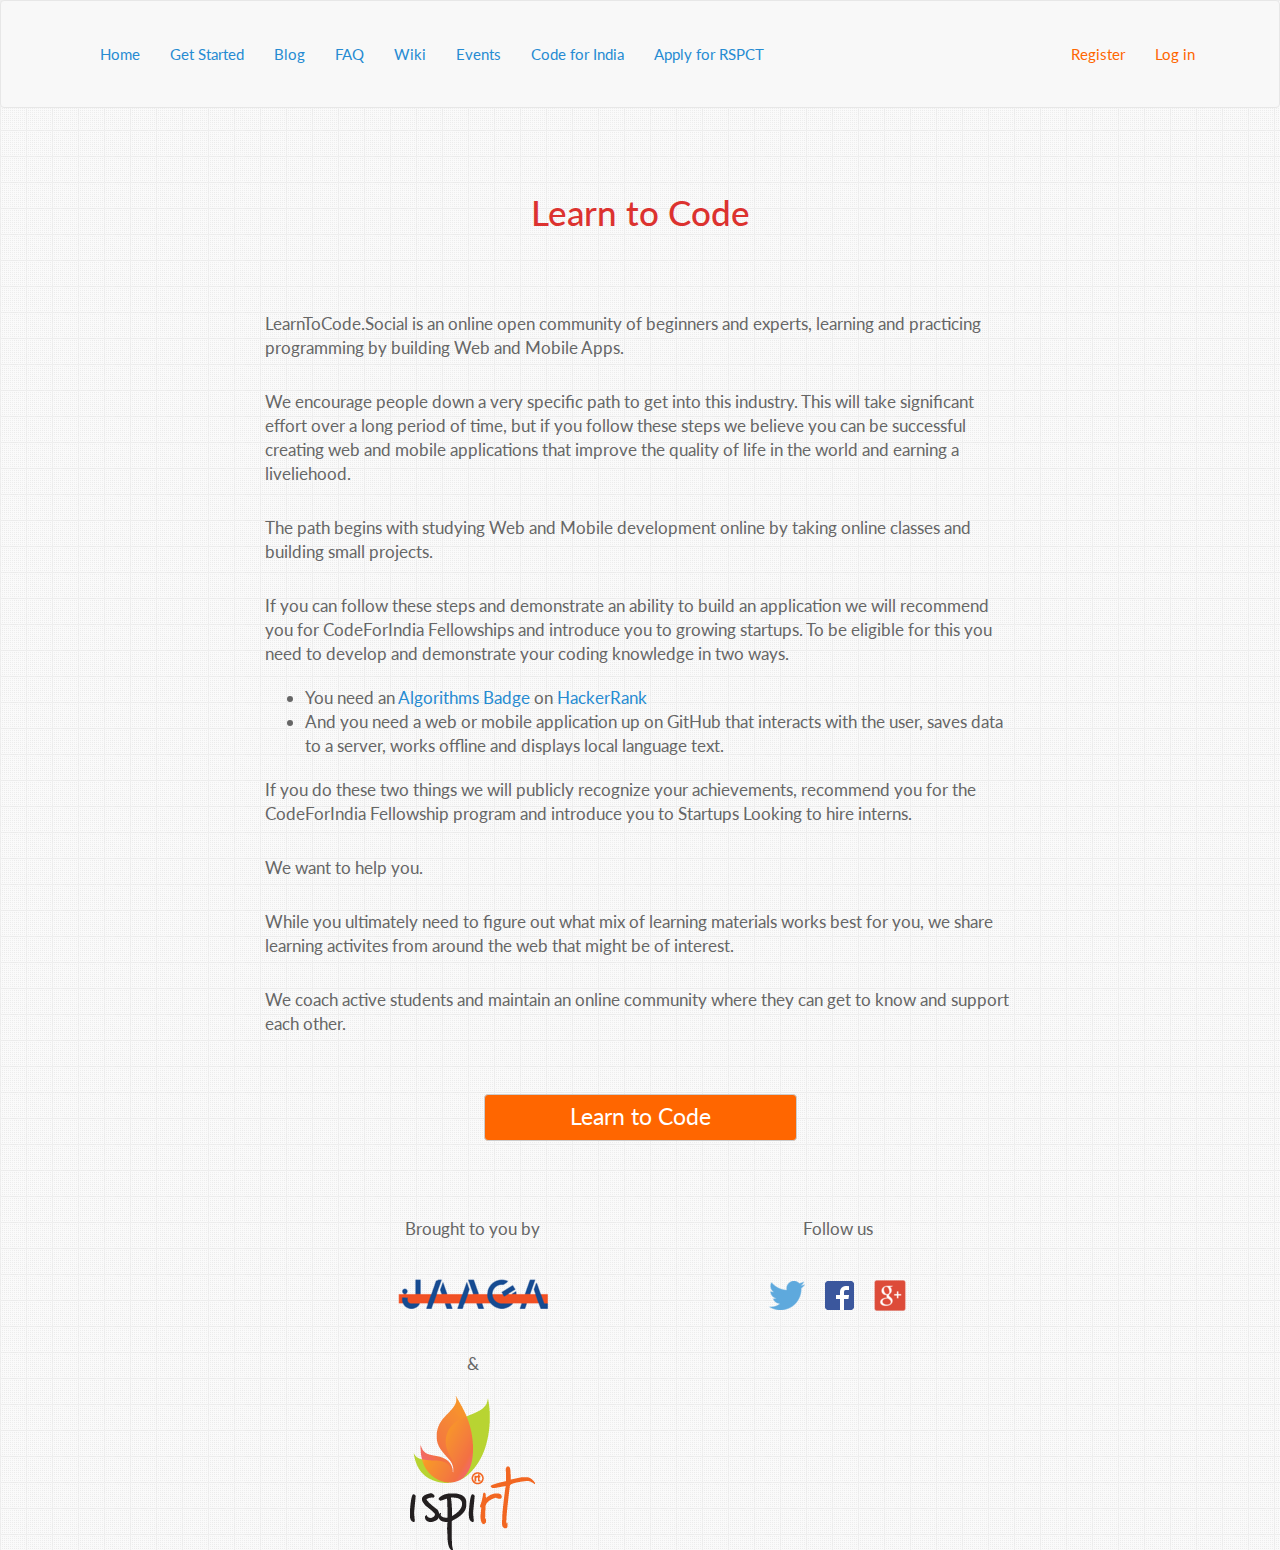
==== index.html @ abe140ca "Minor update" ====
<!doctype html>
<html lang="en">

<head>
	<title>Learn to Code | Learn to build Web and Mobile Apps</title>
    <meta name="description" content="
        LearnToCode.Social is an online open community of beginners and experts, 
        learning and practicing programming by building Web and Mobile Apps.">

            <meta charset="UTF-8">
    <meta http-equiv="X-UA-Compatible" content="IE=edge">

	<meta name="viewport" content="width=device-width, initial-scale=1">

    <!-- <link rel="icon" href="/static/img/rspct-favicon.png"> -->

	<link rel="stylesheet" href="/static/css/bootstrap-3.3.2.min.css">
	<link rel="stylesheet" href="/static/css/main.css">
	<link rel="stylesheet" href="//fonts.googleapis.com/css?family=Lato">

    <script>
        (function(i,s,o,g,r,a,m){i['GoogleAnalyticsObject']=r;i[r]=i[r]||function(){
        (i[r].q=i[r].q||[]).push(arguments)},i[r].l=1*new Date();a=s.createElement(o),
        m=s.getElementsByTagName(o)[0];a.async=1;a.src=g;m.parentNode.insertBefore(a,m)
        })(window,document,'script','//www.google-analytics.com/analytics.js','ga');

        ga('create', 'UA-60143804-2', 'auto');
        ga('send', 'pageview');
    </script>


</head>

<body>

<nav class="navbar navbar-default navbar-custom">
  <div class="container">
    <div class="navbar-header">
      <button type="button" class="navbar-toggle collapsed" data-toggle="collapse" data-target="#bs-example-navbar-collapse-1">
        <span class="sr-only">Toggle navigation</span>
        <span class="icon-bar"></span>
        <span class="icon-bar"></span>
        <span class="icon-bar"></span>
        <span class="icon-bar"></span>
      </button>
    </div>

    <div class="collapse navbar-collapse" id="bs-example-navbar-collapse-1">
      <ul class="nav navbar-nav">
        <li><a href="/">Home</a></li>
        <li><a href="/get-started">Get Started</a></li>
        <li><a href="http://blog.learntocode.social">Blog</a></li>
        <li><a href="/faq">FAQ</a></li>
        <li><a href="https://github.com/learntocode-social/Wiki/wiki" target="_blank">Wiki</a></li>
        <li><a href="/events">Events</a></li>
        <li><a href="http://codeforindia.org/cfi-fellowship-program" target="_blank">Code for India</a></li>
        <li><a href="http://rspct.in" target="_blank">Apply for RSPCT</a></li>
      </ul>
      
      <ul class="nav navbar-nav navbar-right">
          <li><a href="/register">Register</a></li>
          <li><a href="https://learntocode-social.slack.com">Log in</a></li>
      </ul>
    </div>
  </div>
</nav>


<div class="container">
	<div class="row">
		<div class="col-md-12 title-text">
			<h1 class="text-center">Learn to Code</h1>
		</div>
	</div>
</div>

<div class="container">
	<div class="row">
		<div class="col-md-offset-2 col-md-8">
            <p>
                LearnToCode.Social is an online open community of beginners 
                and experts, learning and practicing programming by building Web and 
                Mobile Apps.
            </p>

            <p>
                We encourage people down a very specific path to get into this 
                industry. This will take significant effort over a long period 
                of time, but if you follow these steps we believe you can be 
                successful creating web and mobile applications that improve 
                the quality of life in the world and earning a liveliehood.
            </p>

            <p>
                The path begins with studying Web and Mobile development online 
                by taking online classes and building small projects. 
            </p>

		    <p>
                If you can follow these steps and demonstrate an ability to 
                build an application we will recommend you for CodeForIndia 
                Fellowships and introduce you to growing startups. To be eligible
                for this you need to develop and demonstrate your coding knowledge
                in two ways.
            </p>

            <ul>
                <li>
                    You need an <a href="https://www.hackerrank.com/domains/algorithms/" target="_blank"> Algorithms Badge</a> 
                    on <a href="https://www.hackerrank.com/scoring/how-to-earn-badges" target="_blank">HackerRank</a>
                </li>
                <li>
                    And you need a web or mobile application up on GitHub 
                    that interacts with the user, saves data to a server, 
                    works offline and displays local language text.
                </li>
            </ul>

            <p>
                If you do these two things we will publicly recognize your
                achievements, recommend you for the CodeForIndia Fellowship program
                and introduce you to Startups Looking to hire interns.
            </p>

            <p>
                We want to help you.
            </p>

            <p>
                While you ultimately need to figure out what mix of learning 
                materials works best for you, we share learning activites from around the web that might be of interest.
            </p>

		    <p>
                We coach active students and maintain an online community where they can get to know and support each other.
            </p>

            <div class="col-xs-12 col-sm-offset-3 col-sm-6 col-md-offset-3 col-md-6 margin-md-top">
                <div class="btn-group cta-btn btn-group-justified btn-lg" role="group" aria-label="...">
                <div class="btn-group" role="group">
                    <a href="/register"><button type="button" class="btn btn-default ">Learn to Code</button></a>
                </div>
            </div>
        </div>
    </div>
</div>

<div class="padding-md-top padding-md-bot">
</div>

<div class="container">
    <div class="row col-md-offset-2 col-md-8 text-center">
        <div class="col-xs-12 col-md-6 logo">
            <p>Brought to you by</p>

            <div class="margin-md-top">
                <a href="http://jaaga.in" target="_blank">
                    <img src="/static/img/jaaga-logo.png">
                </a>
            </div>

            <p class="margin-md-top">&amp;</p>

            <div>
                <a href="http://www.ispirt.in/" target="_blank">
                    <img src="/static/img/ispirit-logo.png">
                </a>
            </div>
        </div>

        <div class="col-xs-12 col-md-6 social-media text-center">
            <p>Follow us</p>

            <div class="margin-md-top">
                <a href="https://twitter.com/ltcsocial" target="_blank" class="button">
                    <img src="/static/img/twitter-logo.png">
                </a>
                &nbsp;
                &nbsp;
                <a href="https://facebook.com/learntocode.social" target="_blank" class="button">
                    <img src="/static/img/facebook-logo.png">
                </a>
                &nbsp;
                &nbsp;
                <a href="https://www.google.com/+LearntoCodeSocialCommunity" target="_blank" class="button">
                    <img src="/static/img/google-plus-logo.png">
                </a>
            </div>
        </div>
    </div>
</div>

<script type="text/javascript">
    setTimeout(function(){var a=document.createElement("script");
            var b=document.getElementsByTagName("script")[0];
            a.src=document.location.protocol+"//script.crazyegg.com/pages/scripts/0030/0900.js?"+Math.floor(new Date().getTime()/3600000);
            a.async=true;a.type="text/javascript";b.parentNode.insertBefore(a,b)}, 1);
</script>

<script src="/static/js/jquery-2.1.3.min.js"></script>
<script src="/static/js/bootstrap-3.3.2.min.js"></script>


</body>

</html>
---- static/css/main.css ----
body {
	background-image: url(/static/img/tiny-grid.png);
	font-family: "Lato", sans-serif;
    color: #666;
}

a, a:hover, a:active {
    text-decoration: none;
    color: #268BD2;
}

h1 a, h1 a:hover, h1 a:active {
    text-decoration: none;
    color: #DC322F;
}

h2 a, h2 a:hover, h2 a:active {
    text-decoration: none;
    color: #DC322F;
}

p {
    font-size: 1.2em;
    color: #666;
    padding-top: 0.6em;
    padding-bottom: 0.6em;
}

ul {
    font-size: 1.2em;
    color: #666;
}

.navbar-custom {
	padding: 2em;
}

.navbar-default .navbar-nav > li > a {
	font-size: 0.9em;
    color: #268BD2;
}

.navbar-default .navbar-right > li > a {
    color: #FF6600;
}

.title-text {
	padding-top: 3em;
	padding-bottom: 4em;
}

.title-text h1 {
	line-height: 1.3em;
}

.post-nav-btn {
	white-space: normal;
    
}
	
.btn-border {
	border: solid 1px #BDBDBD;
	border-radius: 10px;
	padding: 3%;

}

.cta-btn .btn {
	background-color: #FF6600;
	color: white;
	font-size: 1.25em;
}

.cta-btn .btn:hover {
	background-color: #F57C00;
}

.footer-content li {
	display: inline;
}

.jaaga-logo {
    height: 70px;
    background: url(/img/jaaga-logo.png) center center no-repeat;
}

.ispirit-logo {
    height: 154px;
    background: url(/img/ispirit-logo.png) center center no-repeat;
}

.color-orange {
    color: #FF6600;
}

.color-blue {
    color: #268BD2;
}

.color-red {
    color: #DC322F;
}

h1 {
	font-size: 2.5em;
    color: #DC322F;
}

h1.h2 {
	font-size:1.8em;
	line-height: 1.75em;
	text-align: center;
    color: #DC322F;
}

h2 {
	font-size:1.8em;
	line-height: 1.75em;
	text-align: center;
    color: #DC322F;
}

h3 {
	font-size:1.6em;
	line-height: 1.75em;
	text-align: center;
    color: #DC322F;
}

a:active {
    position: relative;
    top: 2px;
}

.margin-md-top {
	margin-top: 2em;
}

.margin-md-bot {
	margin-bottom: 2em;
}

.padding-md-top {
    padding-top: 2em;
}

.padding-md-bot {
    padding-bottom: 2em;
}

.margin-lg-top {
    margin-top: 4em;
}

.margin-lg-bot {
    margin-bottom: 4em;
}
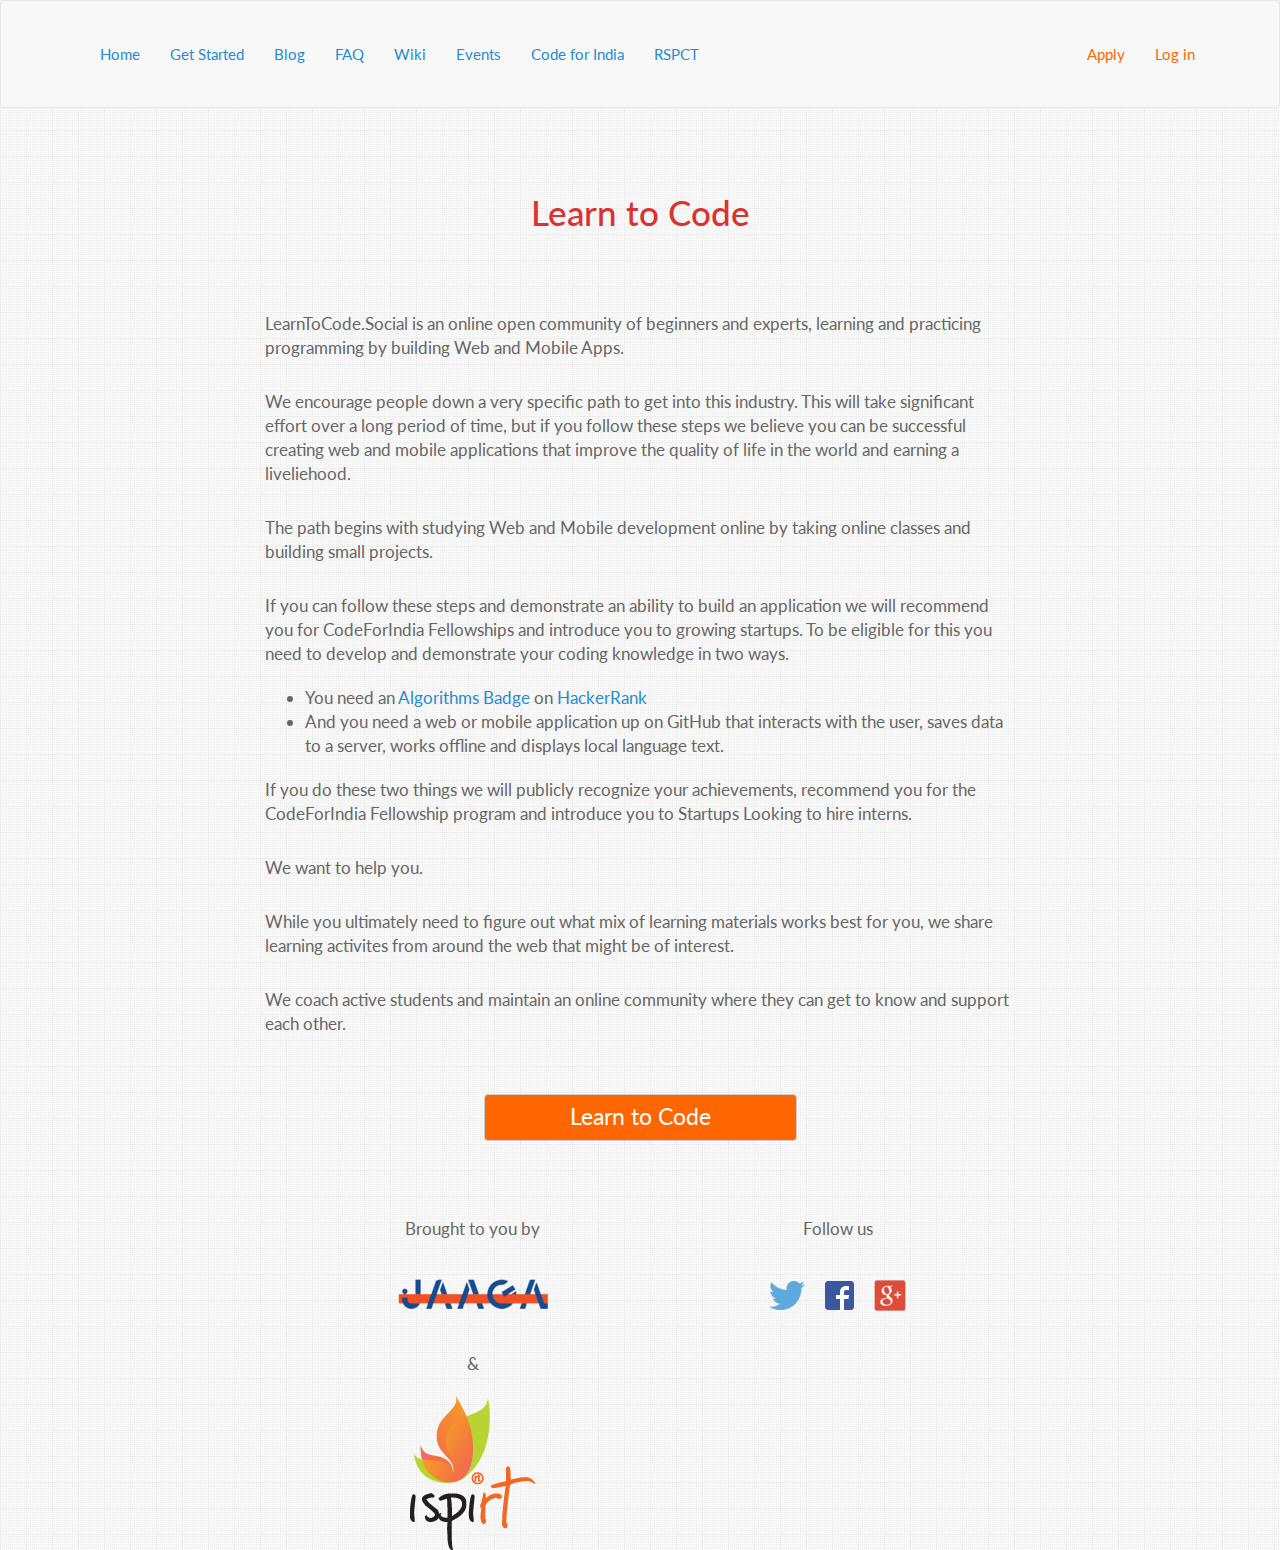
==== commit a24d8fbe: "Update" ====
--- a/index.html
+++ b/index.html
@@ -54,11 +54,11 @@
         <li><a href="https://github.com/learntocode-social/Wiki/wiki" target="_blank">Wiki</a></li>
         <li><a href="/events">Events</a></li>
         <li><a href="http://codeforindia.org/cfi-fellowship-program" target="_blank">Code for India</a></li>
-        <li><a href="http://rspct.in" target="_blank">Apply for RSPCT</a></li>
+        <li><a href="http://rspct.in" target="_blank">RSPCT</a></li>
       </ul>
       
       <ul class="nav navbar-nav navbar-right">
-          <li><a href="/register">Register</a></li>
+          <li><a href="/apply">Apply</a></li>
           <li><a href="https://learntocode-social.slack.com">Log in</a></li>
       </ul>
     </div>
@@ -138,7 +138,7 @@
             <div class="col-xs-12 col-sm-offset-3 col-sm-6 col-md-offset-3 col-md-6 margin-md-top">
                 <div class="btn-group cta-btn btn-group-justified btn-lg" role="group" aria-label="...">
                 <div class="btn-group" role="group">
-                    <a href="/register"><button type="button" class="btn btn-default ">Learn to Code</button></a>
+                    <a href="/apply"><button type="button" class="btn btn-default ">Learn to Code</button></a>
                 </div>
             </div>
         </div>
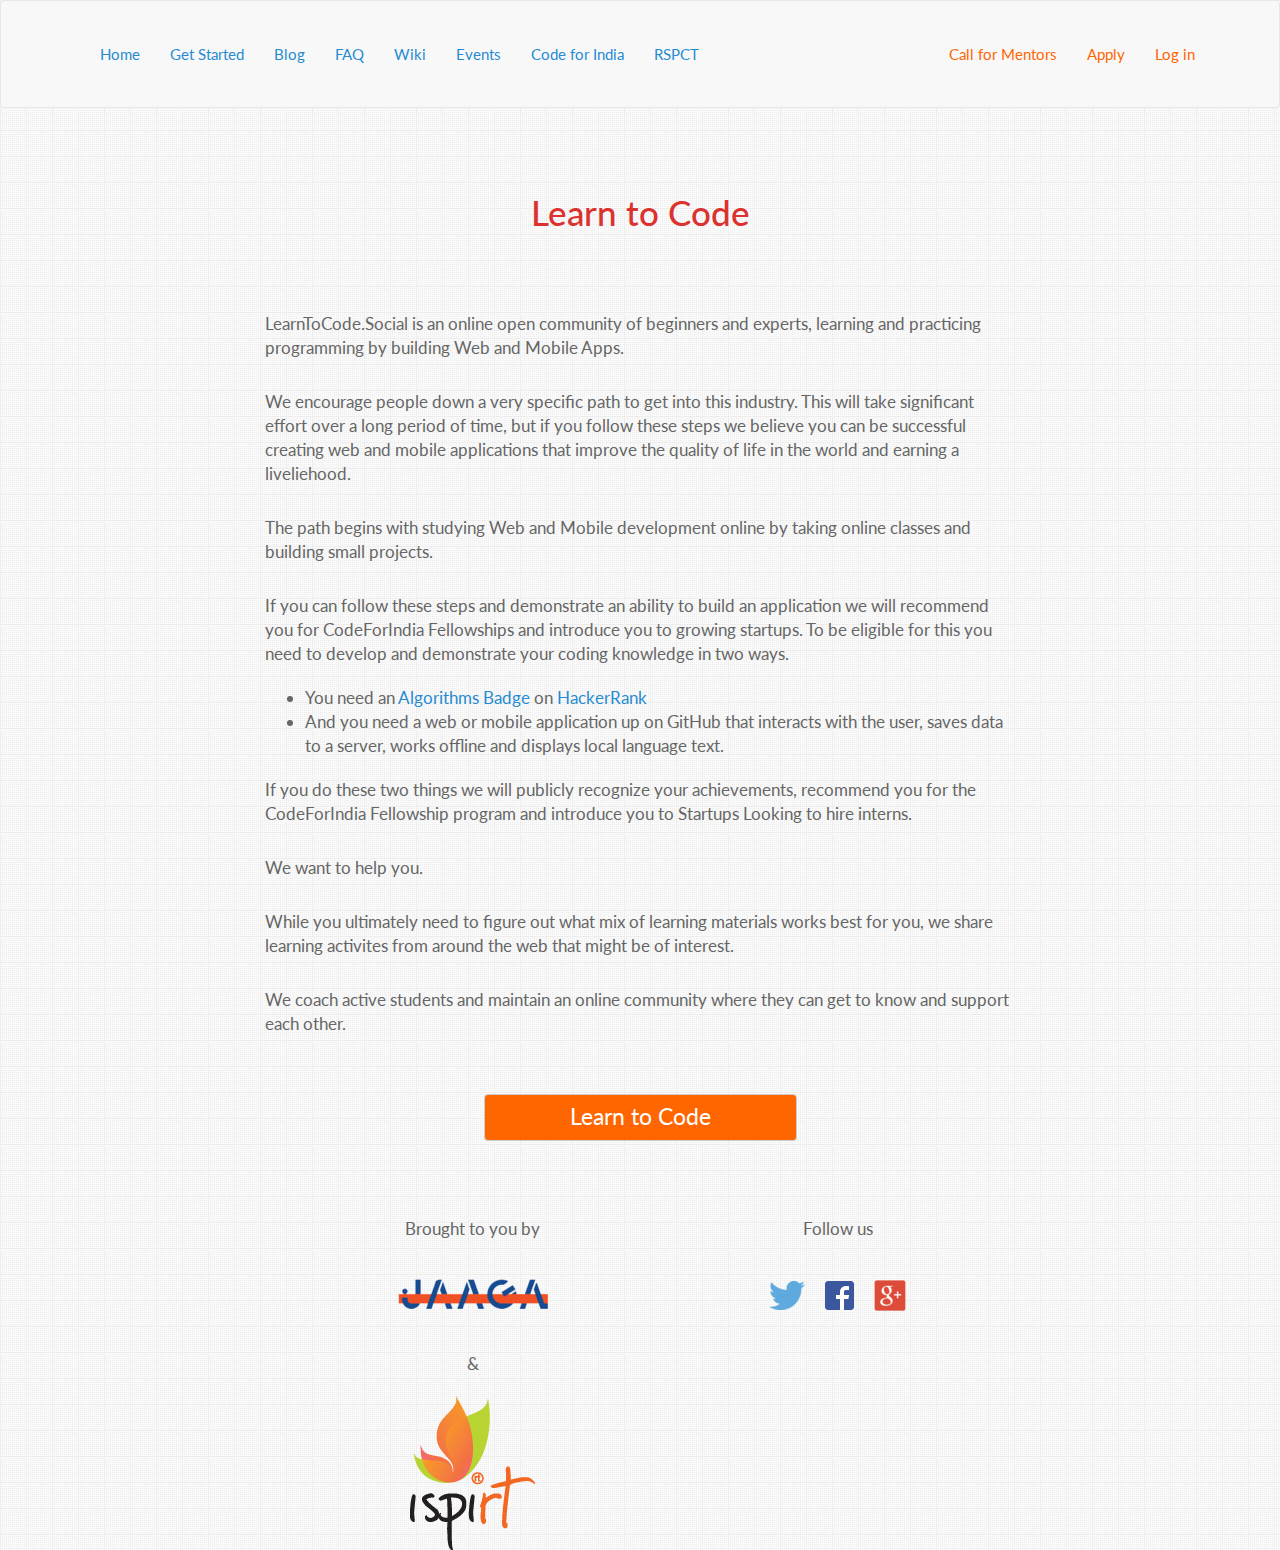
==== commit 25e07c97: "Add Call for Mentors" ====
--- a/index.html
+++ b/index.html
@@ -58,7 +58,8 @@
       </ul>
       
       <ul class="nav navbar-nav navbar-right">
-          <li><a href="/apply">Apply</a></li>
+          <li><a href="/call-for-mentors/">Call for Mentors</a></li>
+          <li><a href="/apply/">Apply</a></li>
           <li><a href="https://learntocode-social.slack.com">Log in</a></li>
       </ul>
     </div>
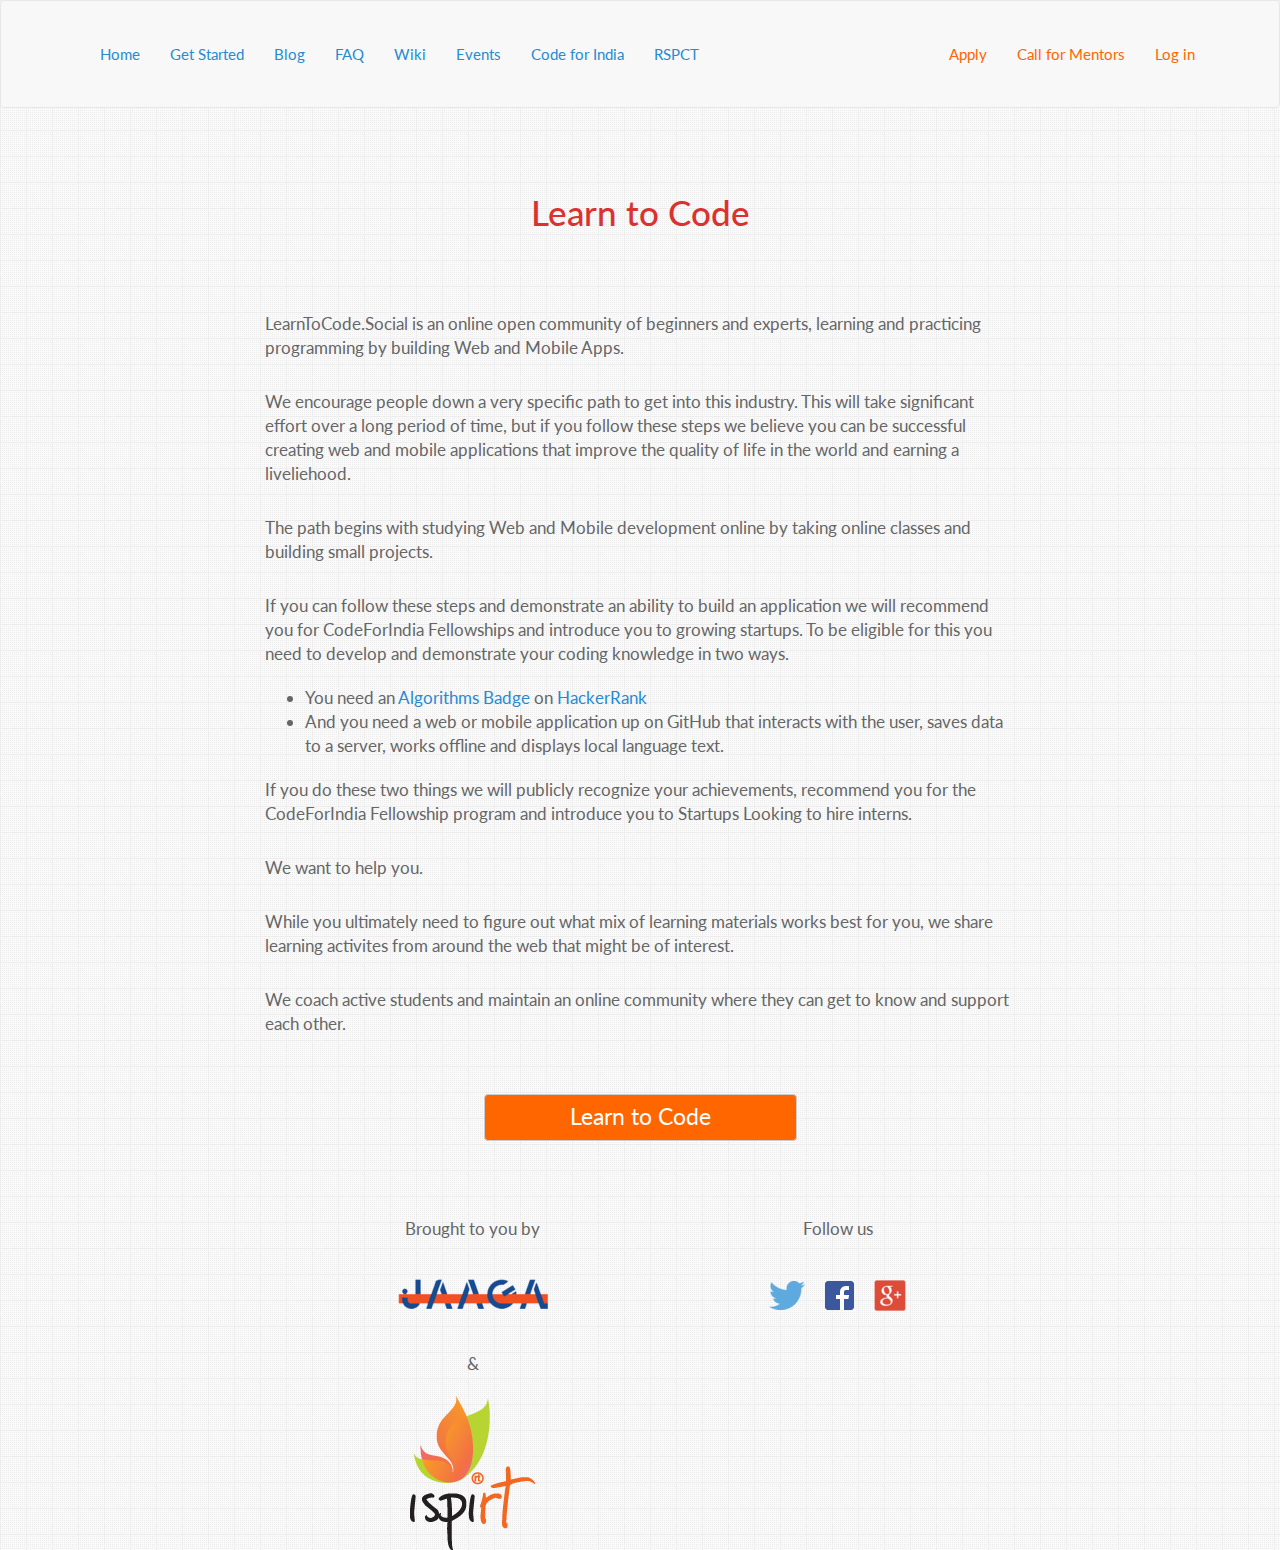
==== commit a7d4f8aa: "Update" ====
--- a/index.html
+++ b/index.html
@@ -58,8 +58,8 @@
       </ul>
       
       <ul class="nav navbar-nav navbar-right">
+          <li><a href="/apply/">Apply</a></li>
           <li><a href="/call-for-mentors/">Call for Mentors</a></li>
-          <li><a href="/apply/">Apply</a></li>
           <li><a href="https://learntocode-social.slack.com">Log in</a></li>
       </ul>
     </div>
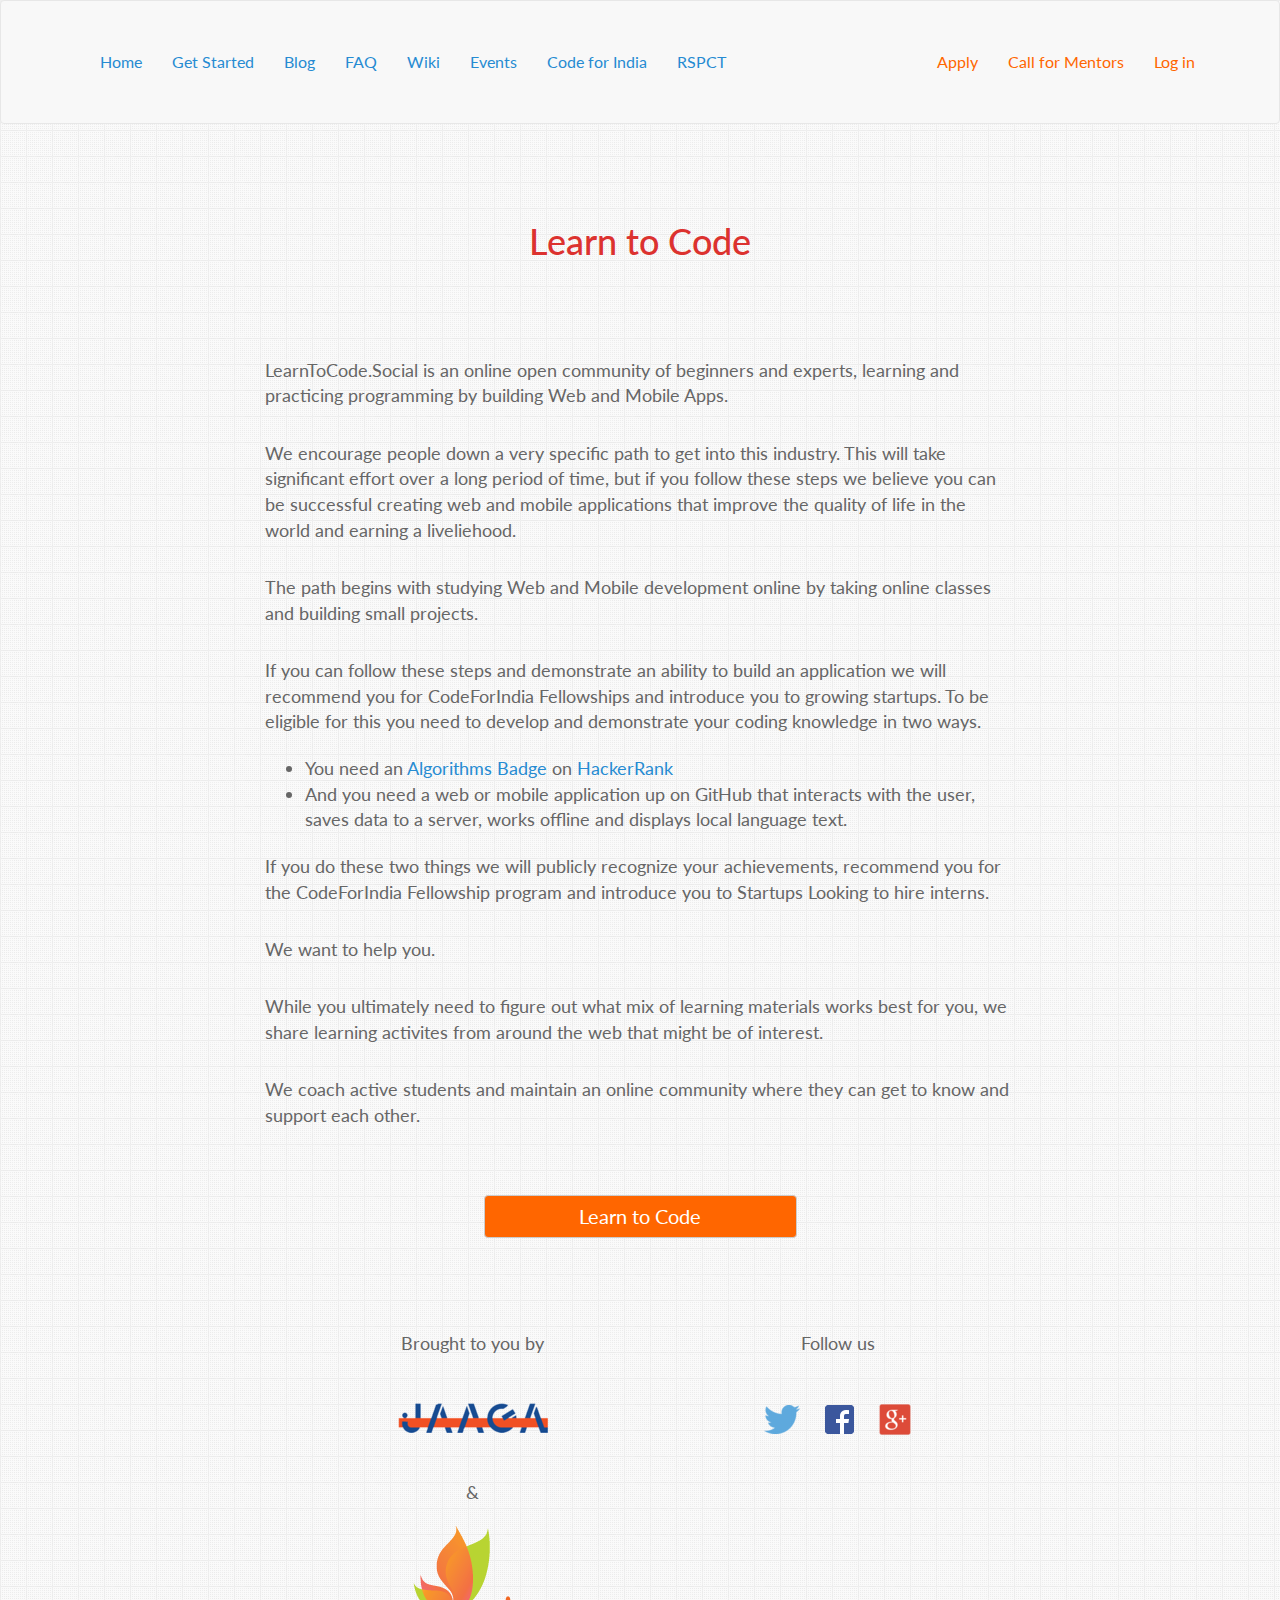
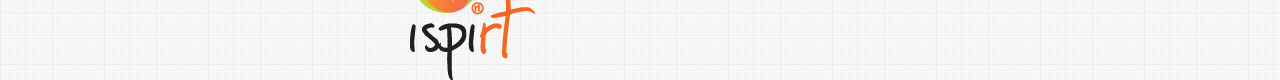
==== commit 8a2d62f0: "Updates" ====
--- a/index.html
+++ b/index.html
@@ -2,7 +2,7 @@
 <html lang="en">
 
 <head>
-	<title>Learn to Code | Learn to build Web and Mobile Apps</title>
+	<title>Learn to Code | Learn and practice programming by writing programs</title>
     <meta name="description" content="
         LearnToCode.Social is an online open community of beginners and experts, 
         learning and practicing programming by building Web and Mobile Apps.">
--- a/static/css/main.css
+++ b/static/css/main.css
@@ -1,6 +1,7 @@
 body {
 	background-image: url(/static/img/tiny-grid.png);
 	font-family: "Lato", sans-serif;
+    font-size: 18px;
     color: #666;
 }
 
@@ -20,15 +21,20 @@
 }
 
 p {
-    font-size: 1.2em;
     color: #666;
     padding-top: 0.6em;
     padding-bottom: 0.6em;
+    font-size: 18px;
 }
 
 ul {
-    font-size: 1.2em;
     color: #666;
+    font-size: 18px;
+}
+
+ol {
+    color:#666;
+    font-size: 18px;
 }
 
 .navbar-custom {
@@ -36,7 +42,7 @@
 }
 
 .navbar-default .navbar-nav > li > a {
-	font-size: 0.9em;
+	font-size: 16px;
     color: #268BD2;
 }
 
@@ -68,7 +74,7 @@
 .cta-btn .btn {
 	background-color: #FF6600;
 	color: white;
-	font-size: 1.25em;
+	font-size: 20px;
 }
 
 .cta-btn .btn:hover {
@@ -102,26 +108,26 @@
 }
 
 h1 {
-	font-size: 2.5em;
+	font-size: 36px;
     color: #DC322F;
 }
 
 h1.h2 {
-	font-size:1.8em;
+	font-size: 27px;
 	line-height: 1.75em;
 	text-align: center;
     color: #DC322F;
 }
 
 h2 {
-	font-size:1.8em;
+	font-size: 27px;
 	line-height: 1.75em;
 	text-align: center;
     color: #DC322F;
 }
 
 h3 {
-	font-size:1.6em;
+	font-size: 18px;
 	line-height: 1.75em;
 	text-align: center;
     color: #DC322F;
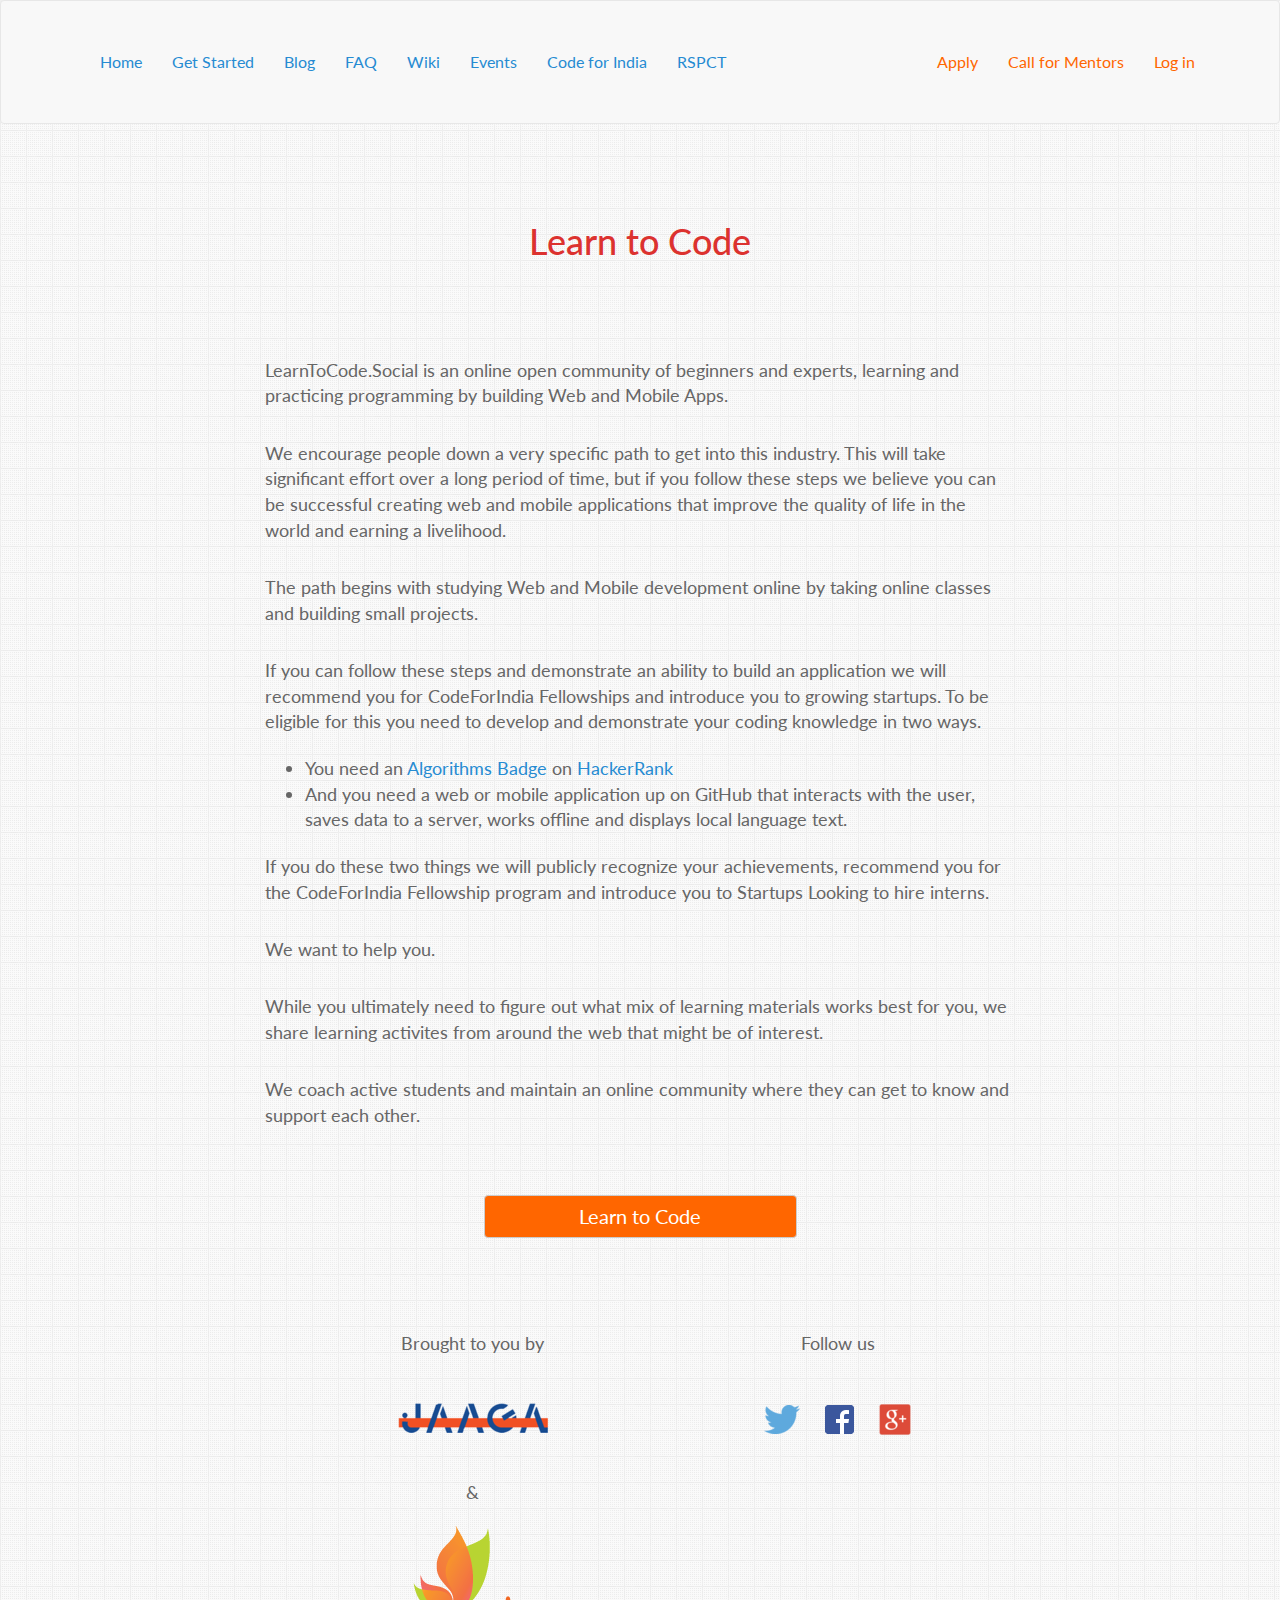
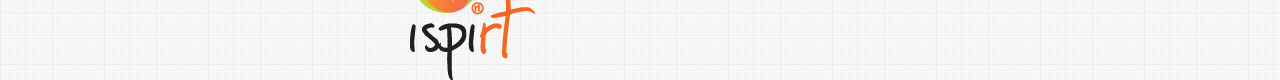
==== commit a5c8b840: "Updates" ====
--- a/index.html
+++ b/index.html
@@ -89,7 +89,7 @@
                 industry. This will take significant effort over a long period 
                 of time, but if you follow these steps we believe you can be 
                 successful creating web and mobile applications that improve 
-                the quality of life in the world and earning a liveliehood.
+                the quality of life in the world and earning a livelihood.
             </p>
 
             <p>
